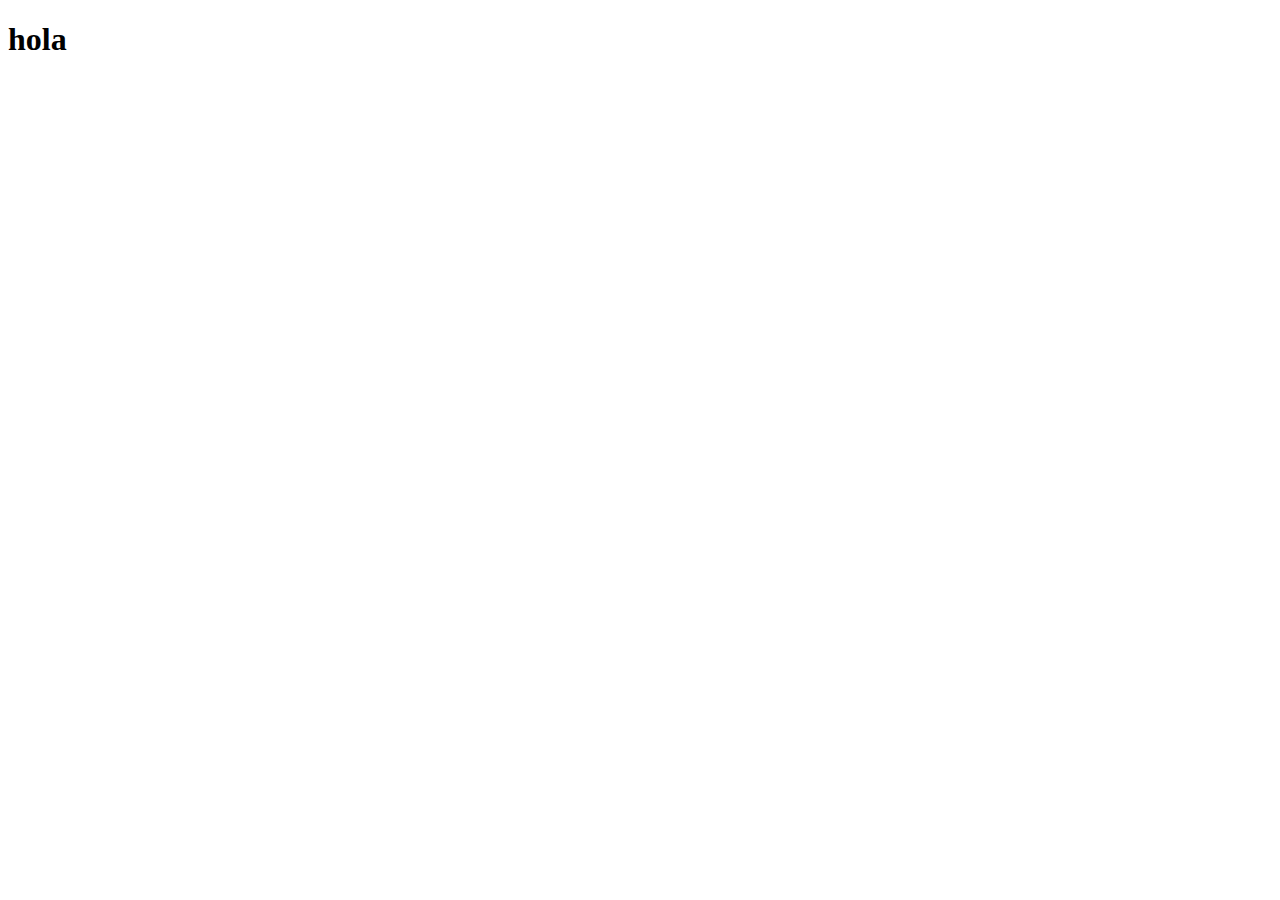
==== index.html @ 8cea917c "primero commit" ====
<!DOCTYPE html>
<html lang="en">
<head>
    <meta charset="UTF-8">
    <meta name="viewport" content="width=device-width, initial-scale=1.0">
    <title>Document</title>
</head>
<body>
    <h1>hola</h1>
</body>
</html>
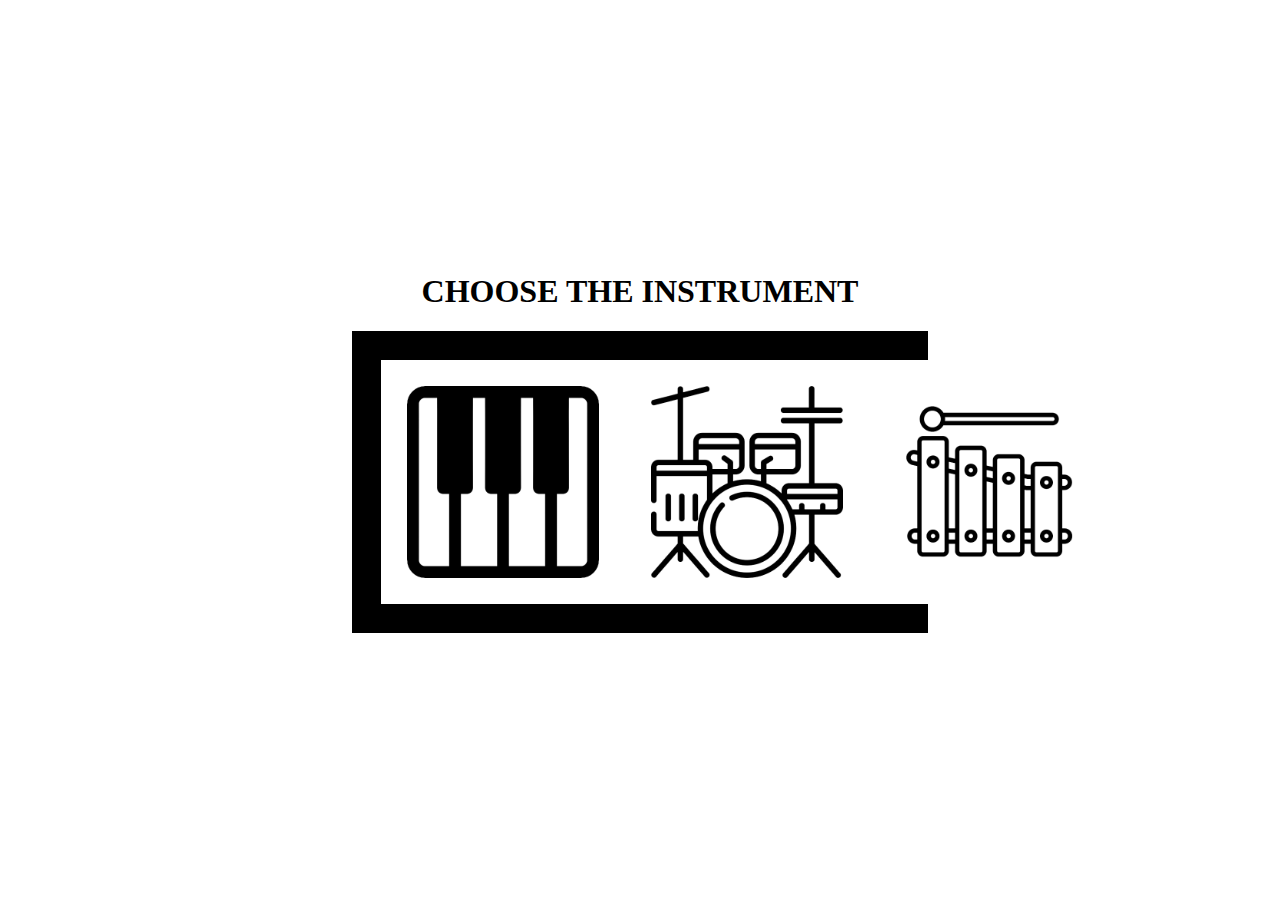
==== commit 19b37933: "cambio mf añadidos" ====
--- a/index.html
+++ b/index.html
@@ -3,9 +3,26 @@
 <head>
     <meta charset="UTF-8">
     <meta name="viewport" content="width=device-width, initial-scale=1.0">
-    <title>Document</title>
+    <link rel="stylesheet" href="https://fonts.googleapis.com/css2?family=Material+Symbols+Outlined:opsz,wght,FILL,GRAD@20..48,100..700,0..1,-50..200" />
+    <link rel="stylesheet" href="./css/styles.css">
+    <title>Index Toquen el DOM</title>
 </head>
 <body>
-    <h1>hola</h1>
+    <main class="container">
+    <h1>CHOOSE THE INSTRUMENT</h1>
+    <ul>
+        <li class="instrumento">
+            <img src="./assets/img/piano.png" alt="piano">
+        </li>
+        <li class="instrumento">
+            <img src="./assets/img/bateria.png" alt="bateria">
+        </li>
+        <li class="instrumento">
+            <img src="./assets/img/xilofono.png" alt="xilofono">
+        </li>
+    </ul>
+
+
+    </main>
 </body>
 </html>--- a/css/styles.css
+++ b/css/styles.css
@@ -0,0 +1,88 @@
+body,html{
+    height:100%;
+    margin: 0;
+    display: flex;
+    justify-content: center;
+    align-items: center;
+
+}
+.container{
+    text-align: center;
+}
+ul{
+    display: flex;
+    list-style: none;
+    padding: 5%;
+    background-color: black;
+    justify-content: space-around;
+}
+
+li{
+    display:flex;
+    justify-content: space-around;
+    background-color: white;
+    padding: 5%;
+}
+img{
+    height: 12em;
+}
+
+
+
+
+
+
+
+
+
+
+
+
+
+
+
+
+
+
+
+
+
+/* *{
+    margin:0;
+    padding: 0;
+}
+body, html{
+    height: 100%;
+    margin: 0;
+    background-color: black;
+    padding: 20%;
+    display: flex;
+    flex-direction: column;
+    justify-content: center;
+}
+h1 { 
+    text-align: center;
+    color: rgb(208, 147, 147);
+    background-color: black;
+    font-family: 'sans';
+}
+ul {
+    display: flex;
+    padding: 5%;
+    background-color: black;
+    justify-content: space-around;
+
+}
+.instrumento {
+    padding: 10%;
+    list-style: none;
+    background-color: white;
+    border: black;
+}
+li{
+    
+}
+img{
+    height: 100px;
+
+} */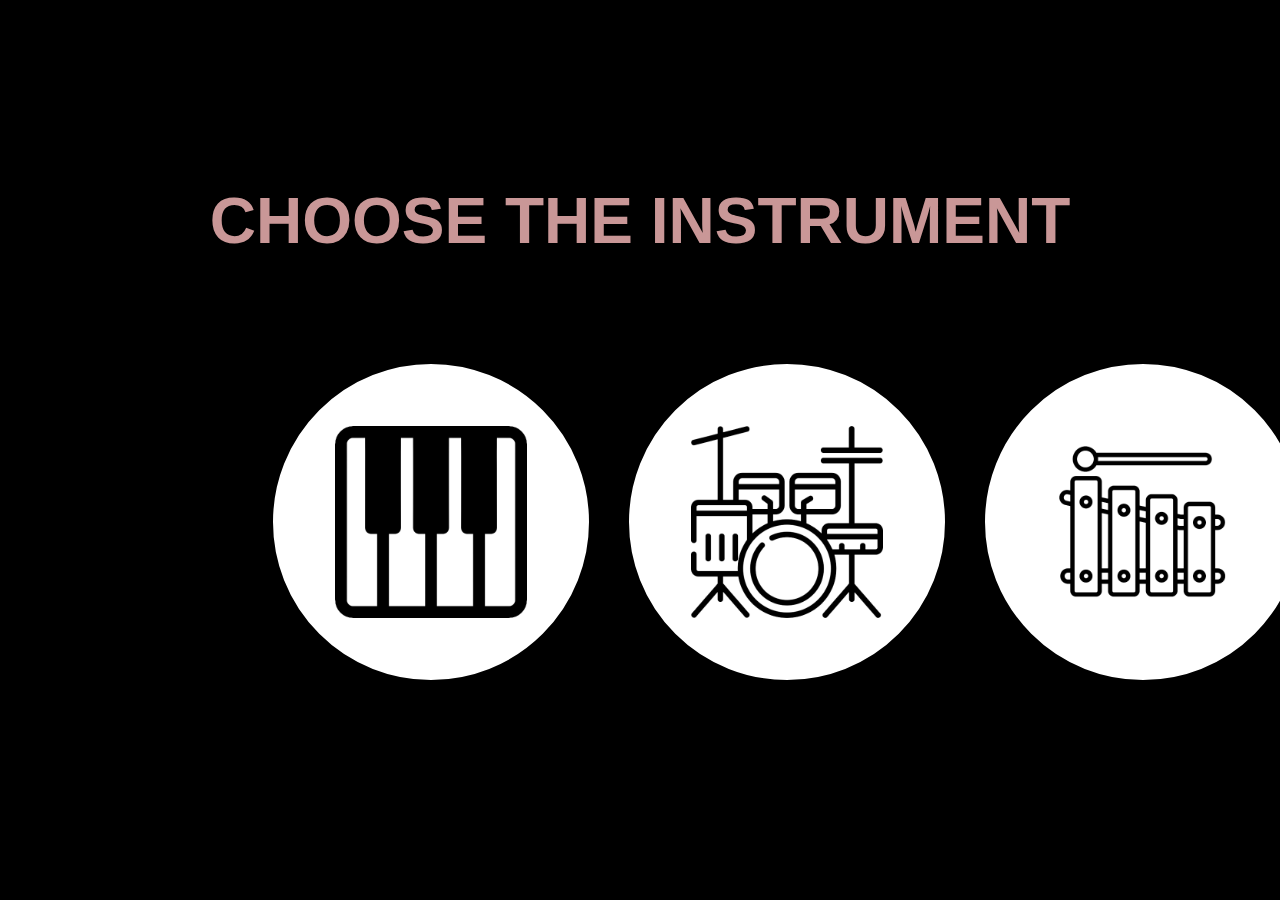
==== commit 17137d51: "añadido hoover botones css" ====
--- a/index.html
+++ b/index.html
@@ -3,7 +3,7 @@
 <head>
     <meta charset="UTF-8">
     <meta name="viewport" content="width=device-width, initial-scale=1.0">
-    <link rel="stylesheet" href="https://fonts.googleapis.com/css2?family=Material+Symbols+Outlined:opsz,wght,FILL,GRAD@20..48,100..700,0..1,-50..200" />
+    <link rel="stylesheet" href="https://fonts.googleapis.com/css2?family=Material+Symbols+Outlined:opsz,wght,FILL,GRAD@20..48,100..700,0..1,-50..200"/>
     <link rel="stylesheet" href="./css/styles.css">
     <title>Index Toquen el DOM</title>
 </head>
--- a/css/styles.css
+++ b/css/styles.css
@@ -4,10 +4,17 @@
     display: flex;
     justify-content: center;
     align-items: center;
+    background-color: black;
 
 }
 .container{
     text-align: center;
+}
+h1{
+    color: rgb(201, 151, 151);
+    font-family: Arial, Helvetica, sans-serif;
+    font-weight:900;
+    font-size: 4rem;
 }
 ul{
     display: flex;
@@ -21,8 +28,16 @@
     display:flex;
     justify-content: space-around;
     background-color: white;
-    padding: 5%;
+    padding: 8%;
+    list-style: none;
+    background-color: white;
+    border: black solid 20px;
+    border-radius: 50%;
 }
+li:hover{
+    border-color: rgb(201, 151, 151);
+}
+
 img{
     height: 12em;
 }
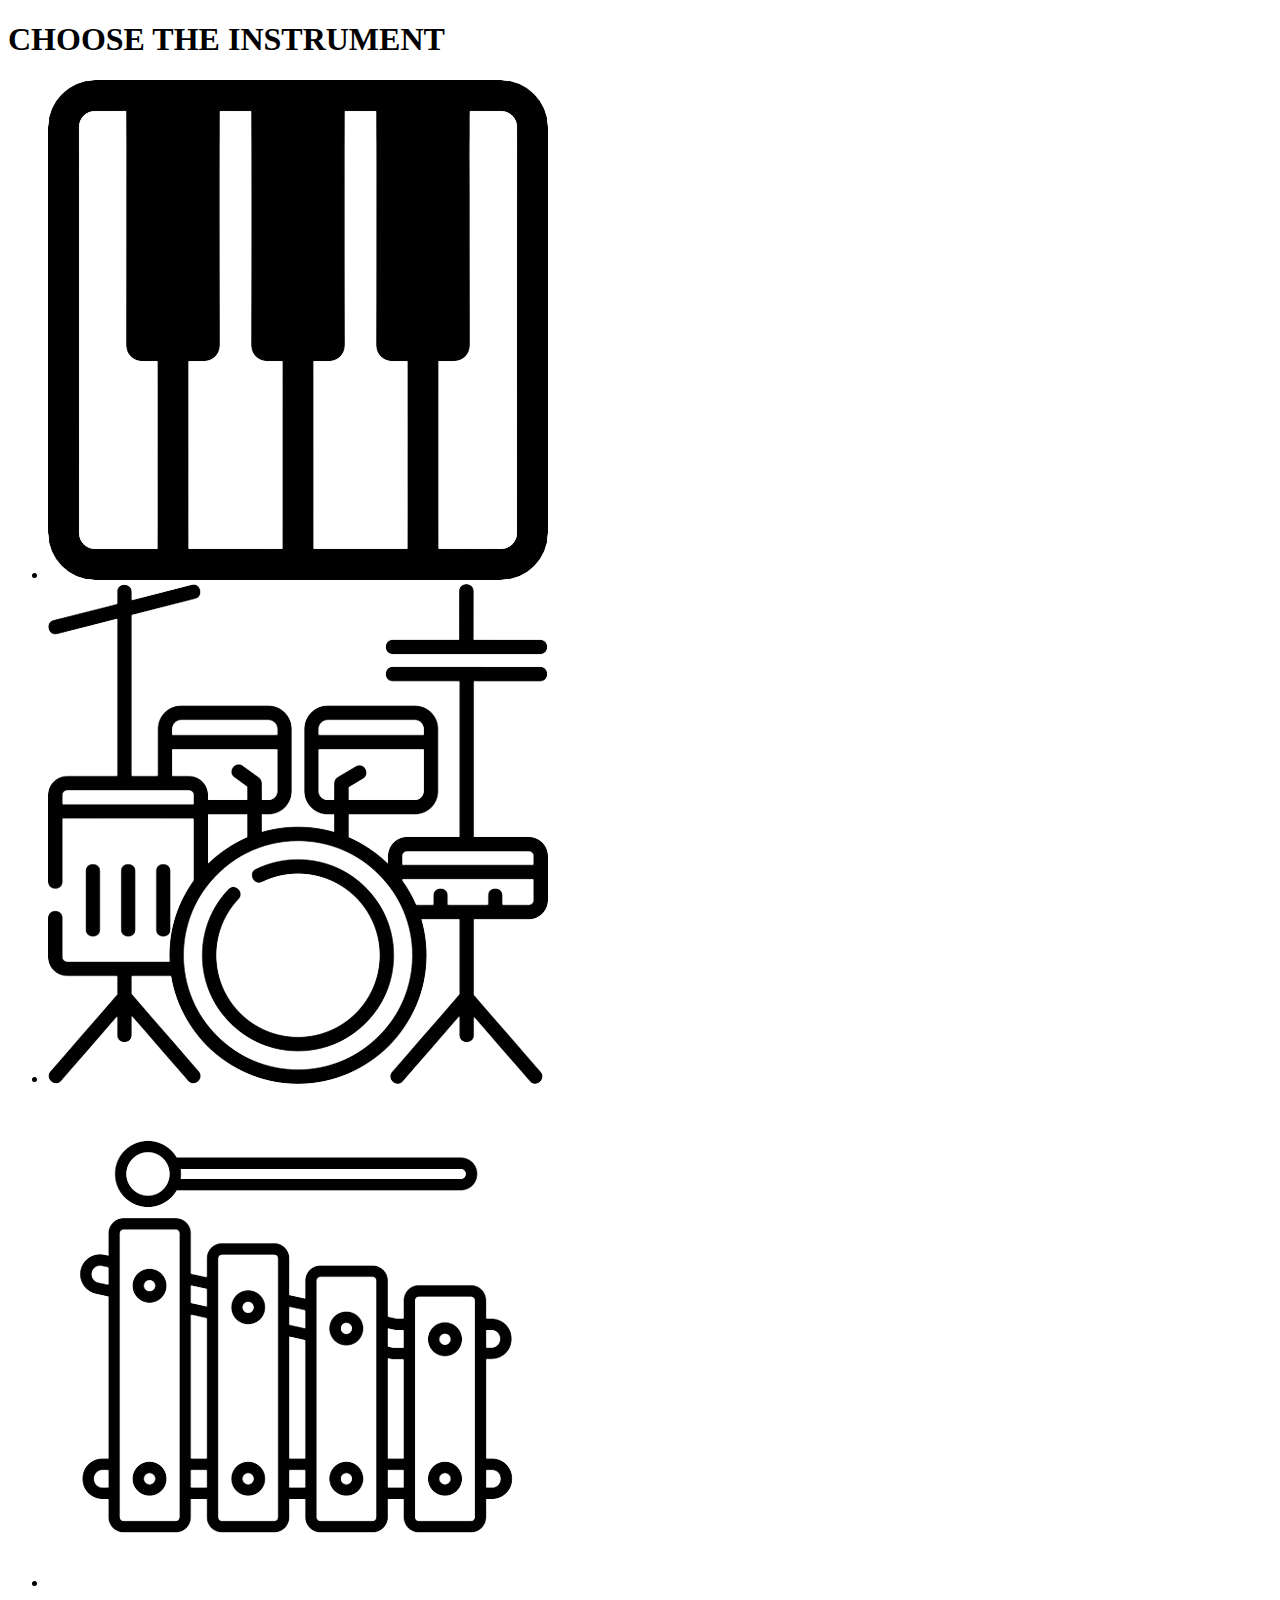
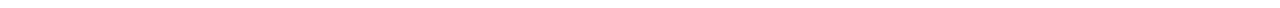
==== commit ec5b3f15: "pag marimba añadida en la main" ====
--- a/index.html
+++ b/index.html
@@ -18,7 +18,7 @@
             <img src="./assets/img/bateria.png" alt="bateria">
         </li>
         <li class="instrumento">
-            <img src="./assets/img/xilofono.png" alt="xilofono">
+            <a href="./marimba.html"><img src="./assets/img/xilofono.png" alt="xilofono"></a>
         </li>
     </ul>
 
